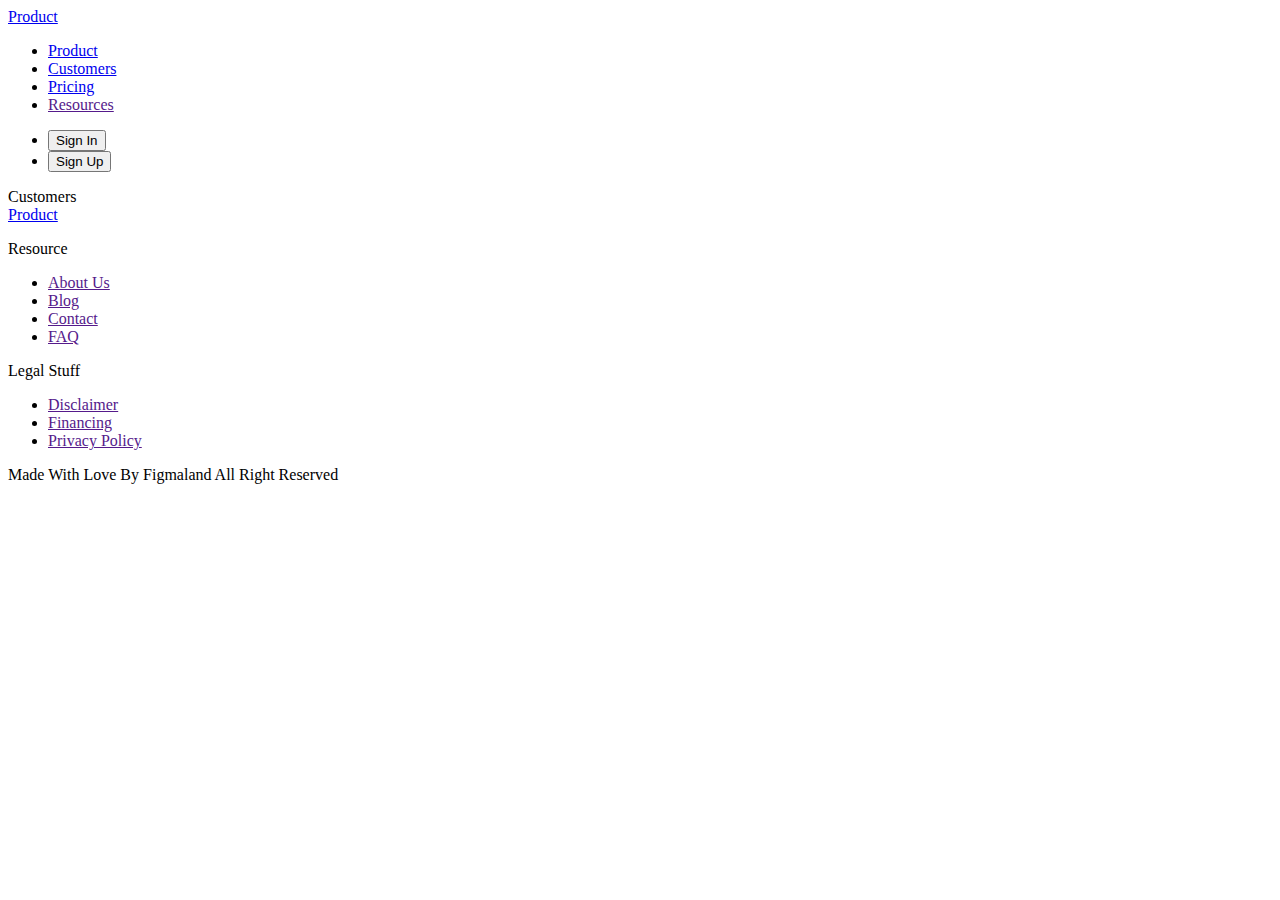
==== customers.html @ 32c2de0b "add footer" ====
<!DOCTYPE html>
<html lang="en">
  <head>
    <meta charset="UTF-8" />
    <meta
      name="viewport"
      content="width=device-width, initial-scale=1.0"
    />
    <title>Business-promotion</title>
  </head>
  <body>
    <header>
      <nav>
        <a href="./index.html">Product</a>
        <ul>
          <li><a href="./index.html">Product</a></li>
          <li><a href="./customers.html">Customers</a></li>
          <li><a href="./pricing.html">Pricing</a></li>
          <li><a href="">Resources</a></li>
        </ul>
      </nav>
      <ul>
        <li><button type="button">Sign In</button></li>
        <li><button type="button">Sign Up</button></li>
      </ul>
    </header>
    <main>Customers</main>
    <footer>
      <a href="./index.html">Product</a>
      <p>Resource</p>
      <ul>
        <li><a href="">About Us</a></li>
        <li><a href="">Blog</a></li>
        <li><a href="">Contact</a></li>
        <li><a href="">FAQ</a></li>
      </ul>
      <p>Legal Stuff</p>
      <ul>
        <li><a href="">Disclaimer</a></li>
        <li><a href="">Financing</a></li>
        <li><a href="">Privacy Policy</a></li>
      </ul>
      <p>Made With Love By Figmaland All Right Reserved</p>
    </footer>
  </body>
</html>
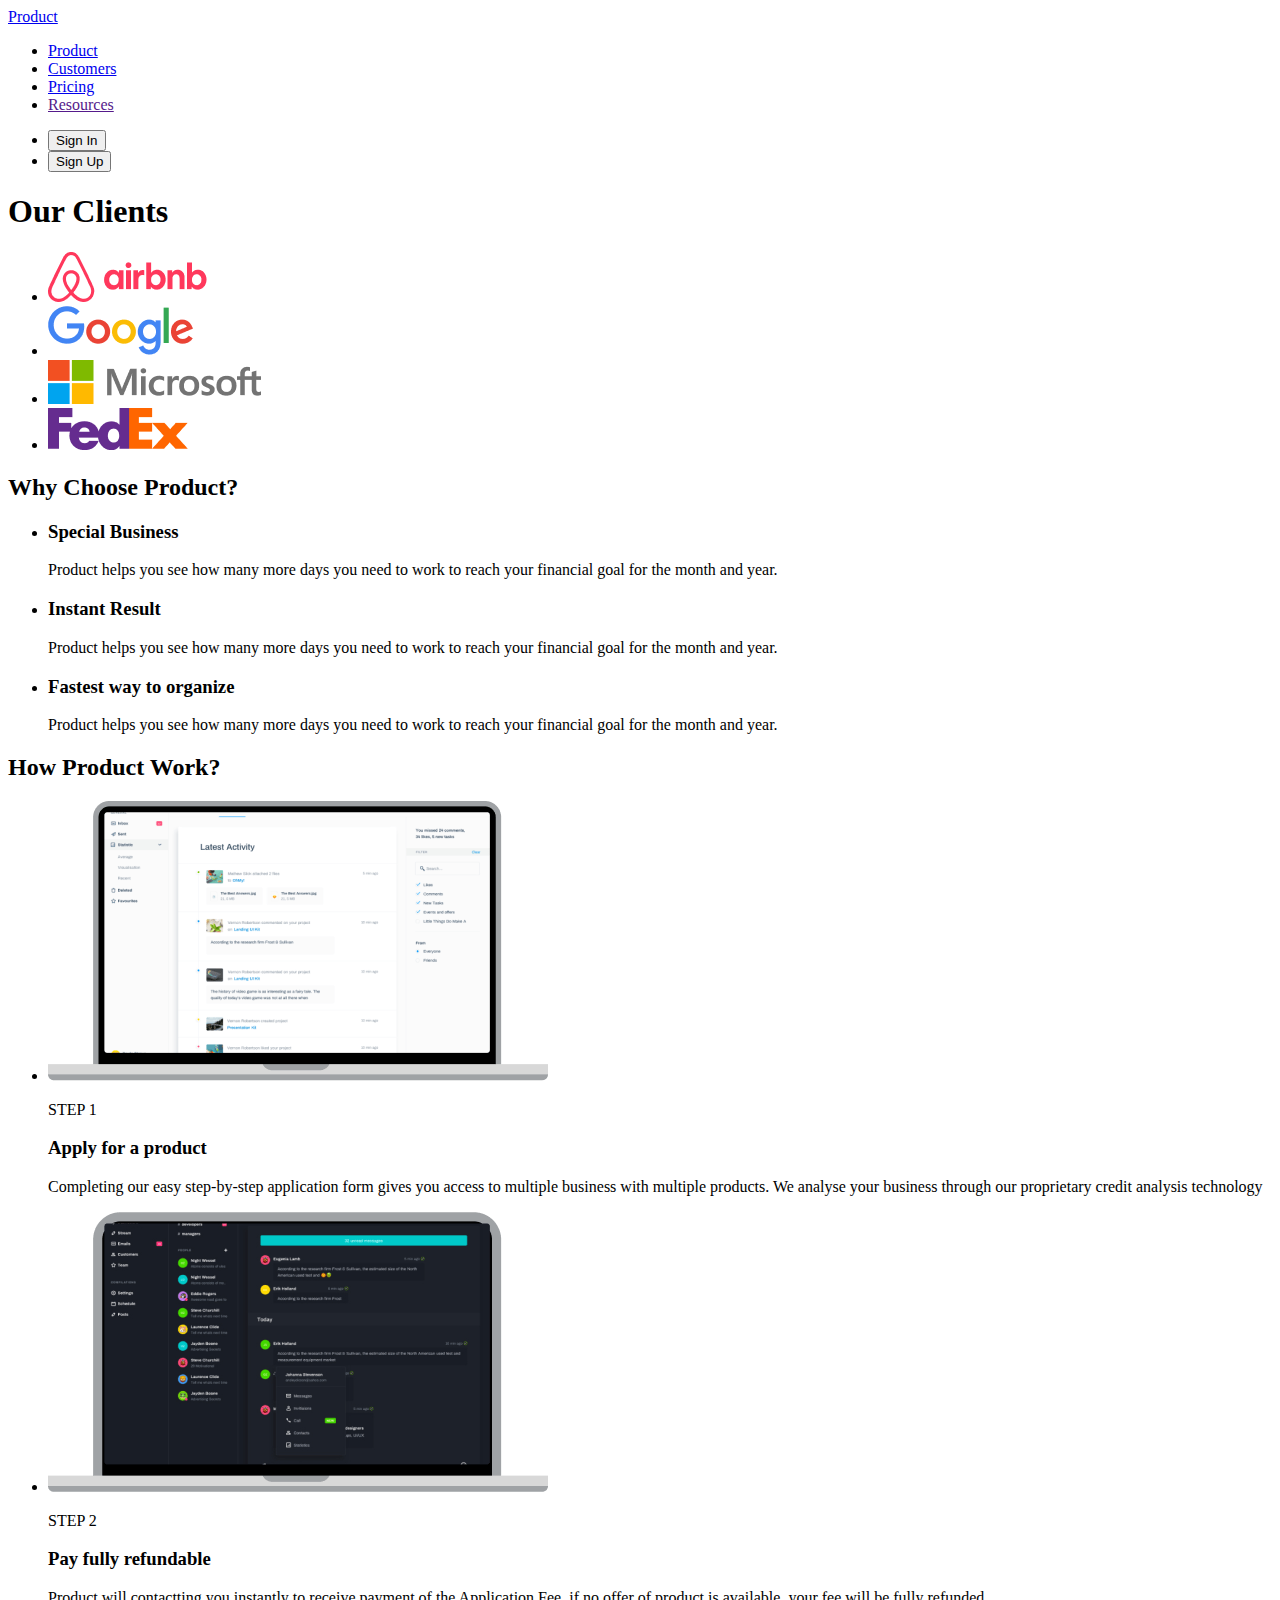
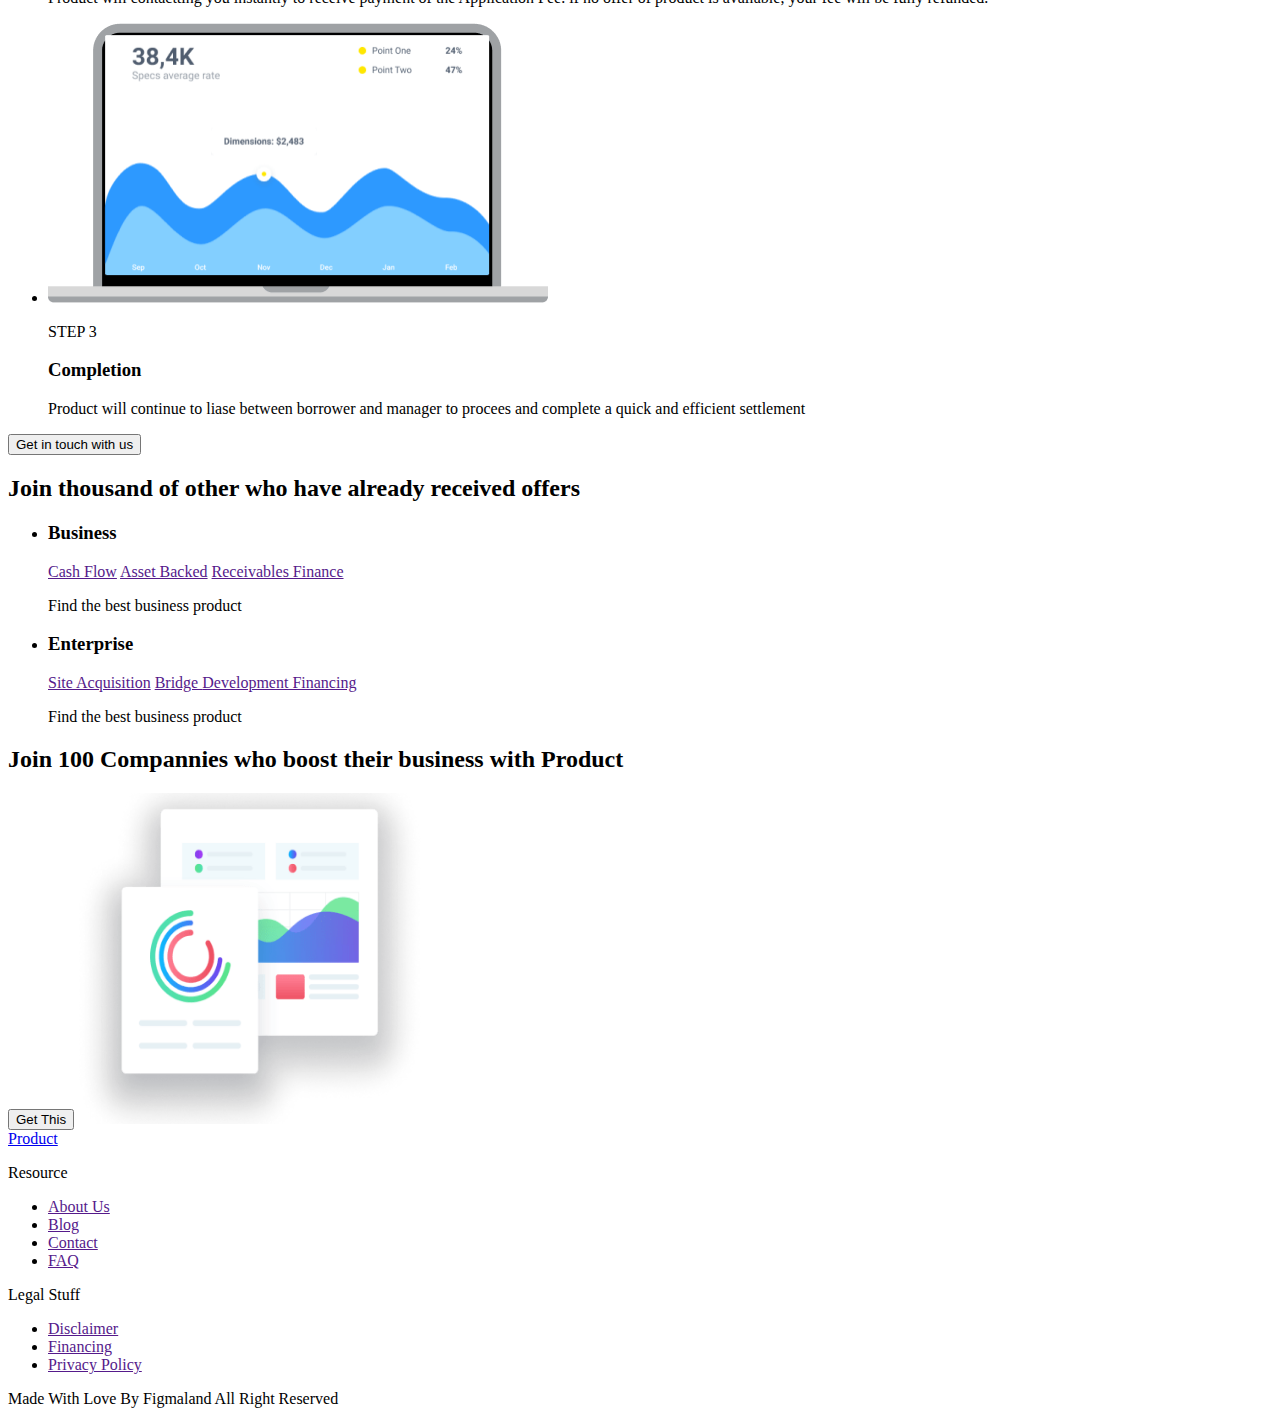
==== commit 5d2cdbf3: "finish html" ====
--- a/customers.html
+++ b/customers.html
@@ -24,7 +24,167 @@
         <li><button type="button">Sign Up</button></li>
       </ul>
     </header>
-    <main>Customers</main>
+    <main>
+      <!-- HERO -->
+      <section>
+        <h1>Our Clients</h1>
+        <ul>
+          <li>
+            <a
+              target="_blank"
+              href="https://www.airbnb.de/"
+              ><img
+                src="./images/customers/airbnb.png"
+                alt="AirBnb logo"
+                width="159"
+                height="50"
+            /></a>
+          </li>
+          <li>
+            <a
+              target="_blank"
+              href="https://www.google.com/"
+              ><img
+                src="./images/customers/google.png"
+                alt="Google logo"
+                width="146"
+                height="50"
+            /></a>
+          </li>
+          <li>
+            <a
+              target="_blank"
+              href="https://www.microsoft.com/"
+              ><img
+                src="./images/customers/microsoft.png"
+                alt="Microsoft logo"
+                width="213"
+                height="44"
+            /></a>
+          </li>
+          <li>
+            <a
+              target="_blank"
+              href="https://www.fedex.com/"
+              ><img
+                src="./images/customers/fedex.png"
+                alt="FedEx logo"
+                width="140"
+                height="42"
+            /></a>
+          </li>
+        </ul>
+      </section>
+      <!-- FEATURES -->
+      <section>
+        <h2>Why Choose Product?</h2>
+        <ul>
+          <li>
+            <h3>Special Business</h3>
+            <p>
+              Product helps you see how many more days you need to work to reach
+              your financial goal for the month and year.
+            </p>
+          </li>
+          <li>
+            <h3>Instant Result</h3>
+            <p>
+              Product helps you see how many more days you need to work to reach
+              your financial goal for the month and year.
+            </p>
+          </li>
+          <li>
+            <h3>Fastest way to organize</h3>
+            <p>
+              Product helps you see how many more days you need to work to reach
+              your financial goal for the month and year.
+            </p>
+          </li>
+        </ul>
+      </section>
+      <!-- HowWork -->
+      <section>
+        <h2>How Product Work?</h2>
+        <ul>
+          <li>
+            <img
+              src="./images/customers/mac1.png"
+              alt="the image shows a monitor with a light screen background"
+              width="500"
+              height="279.57"
+            />
+            <p>STEP 1</p>
+            <h3>Apply for a product</h3>
+            <p>
+              Completing our easy step-by-step application form gives you access
+              to multiple business with multiple products. We analyse your
+              business through our proprietary credit analysis technology
+            </p>
+          </li>
+          <li>
+            <img
+              src="./images/customers/mac2.png"
+              alt="the image shows a monitor with a black screen background"
+              width="500"
+              height="279.57"
+            />
+            <p>STEP 2</p>
+            <h3>Pay fully refundable</h3>
+            <p>
+              Product will contactting you instantly to receive payment of the
+              Application Fee. if no offer of product is available, your fee
+              will be fully refunded.
+            </p>
+          </li>
+          <li>
+            <img
+              src="./images/customers/mac3.png"
+              alt="the picture shows a monitor with a scale"
+              width="500"
+              height="279.57"
+            />
+            <p>STEP 3</p>
+            <h3>Completion</h3>
+            <p>
+              Product will continue to liase between borrower and manager to
+              procees and complete a quick and efficient settlement
+            </p>
+          </li>
+        </ul>
+        <button type="button">Get in touch with us</button>
+      </section>
+      <!-- OFFERS -->
+      <section>
+        <h2>Join thousand of other who have already received offers</h2>
+        <ul>
+          <li>
+            <h3>Business</h3>
+            <a href="">Cash Flow</a>
+            <a href="">Asset Backed</a>
+            <a href="">Receivables Finance</a>
+            <p>Find the best business product</p>
+          </li>
+          <li>
+            <h3>Enterprise</h3>
+            <a href="">Site Acquisition</a>
+            <a href="">Bridge </a>
+            <a href="">Development Financing</a>
+            <p>Find the best business product</p>
+          </li>
+        </ul>
+      </section>
+      <!-- JOIN -->
+      <section>
+        <h2>Join 100 Compannies who boost their business with Product</h2>
+        <button type="button">Get This</button
+        ><img
+          src="./images/join.png"
+          alt="the image shows tables with graphs"
+          width="351"
+          height="331"
+        />
+      </section>
+    </main>
     <footer>
       <a href="./index.html">Product</a>
       <p>Resource</p>
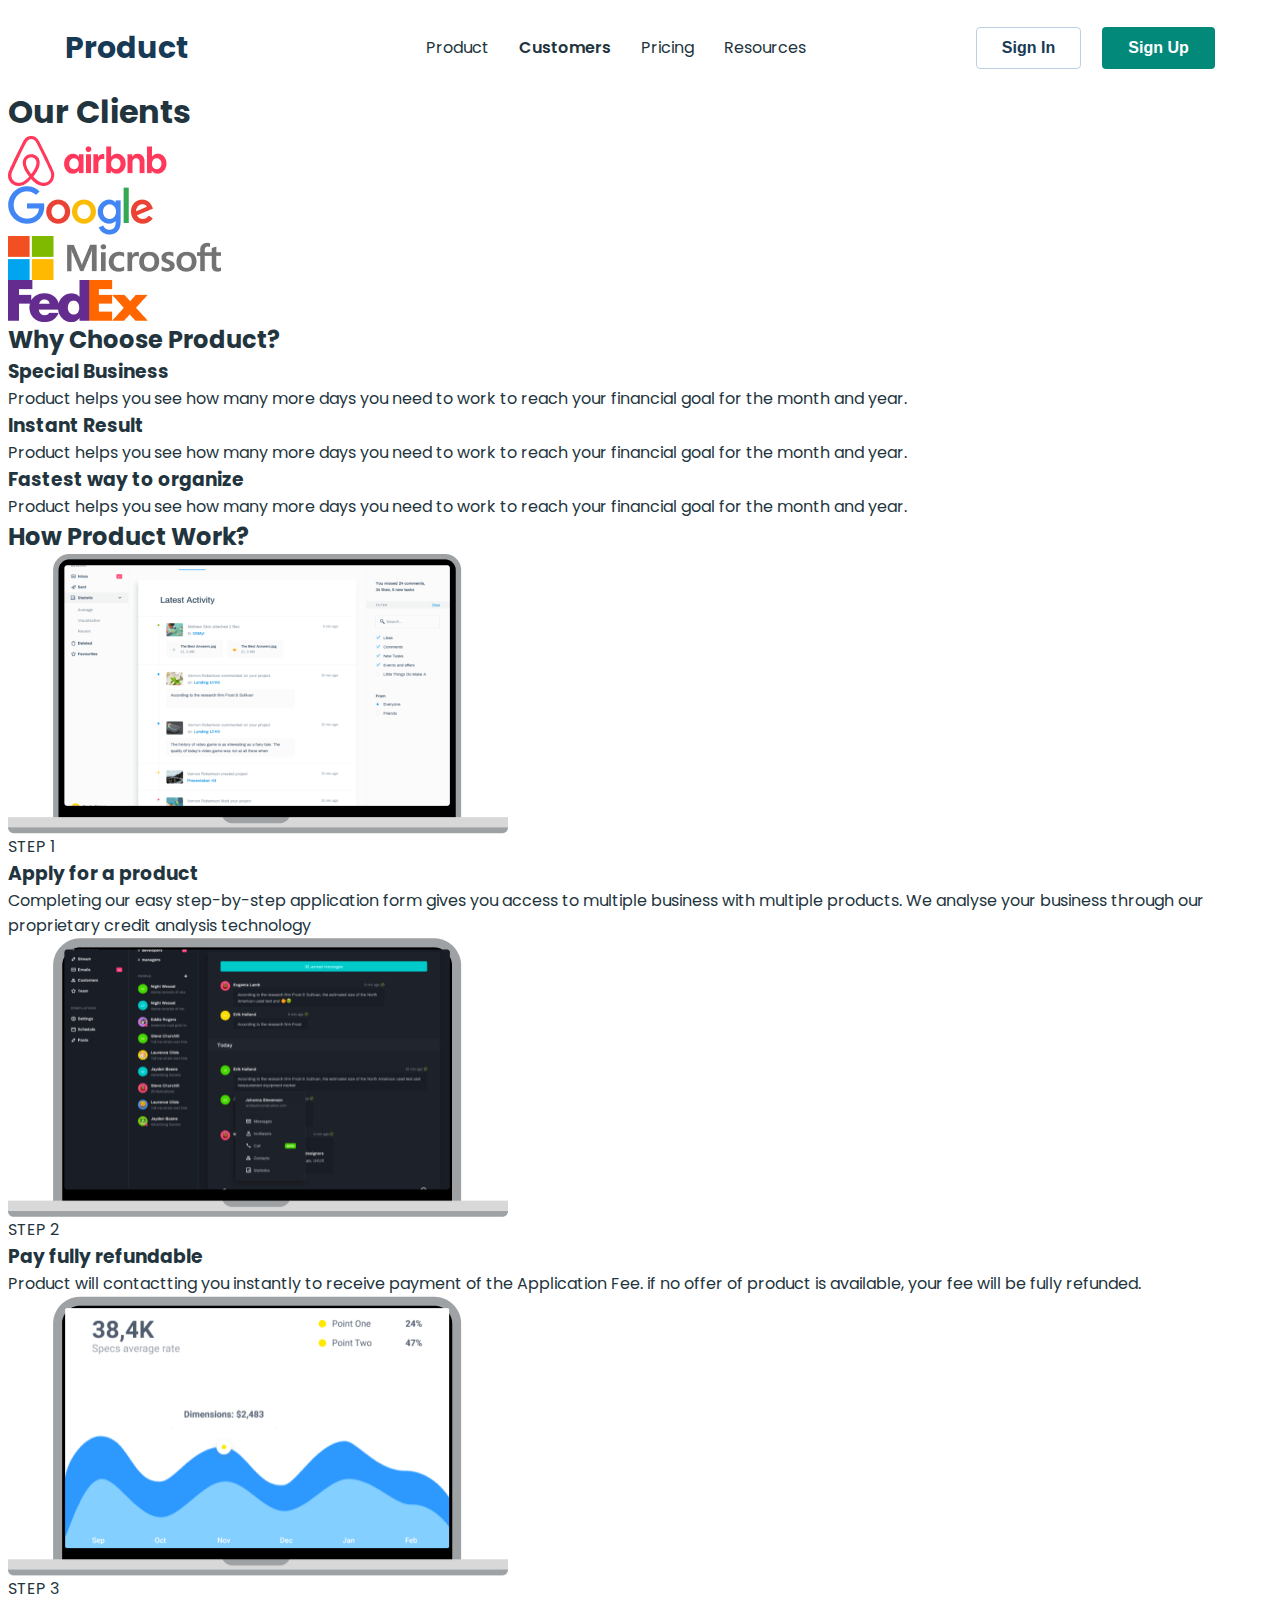
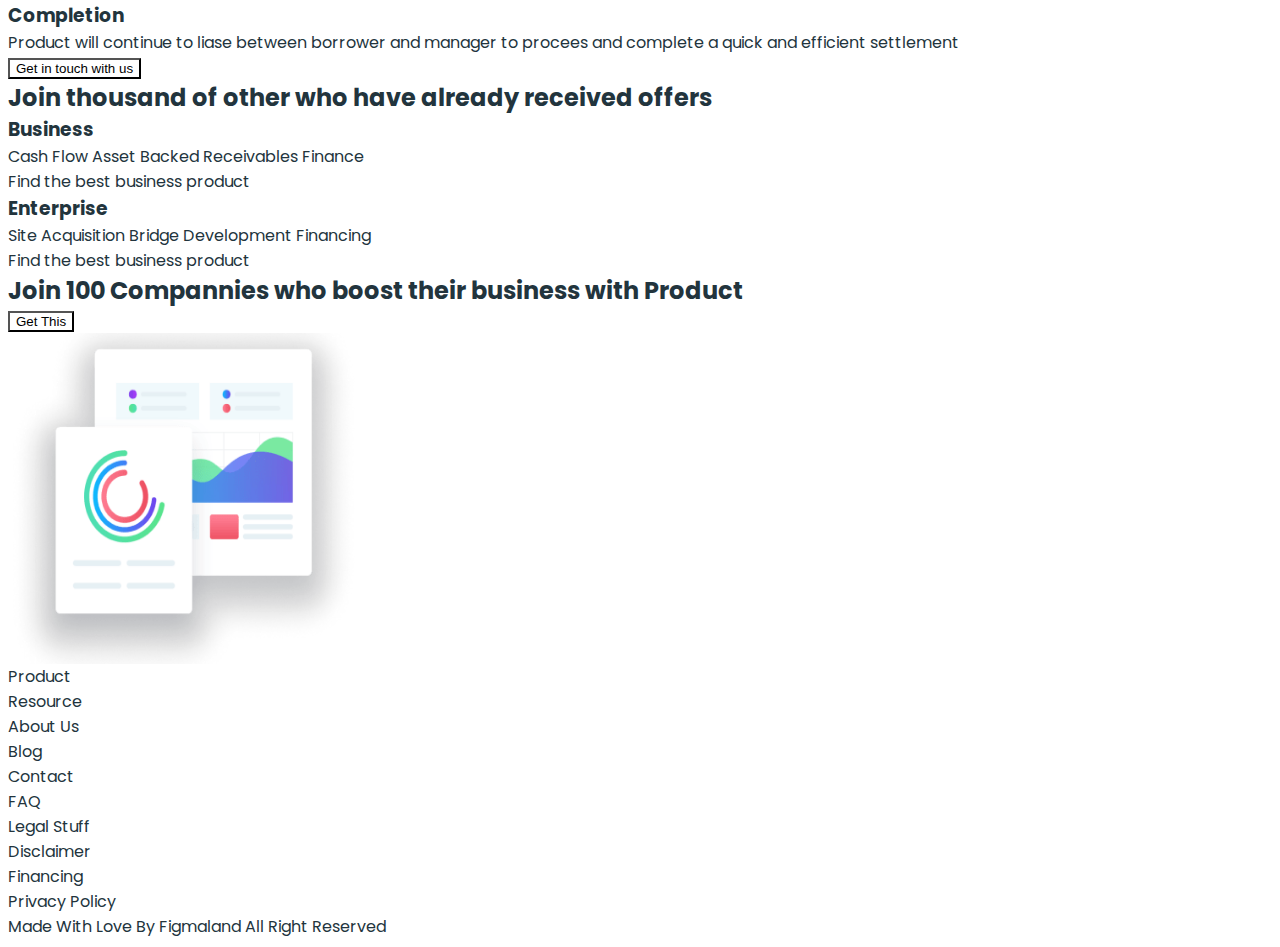
==== commit d0e9559c: "add styles" ====
--- a/customers.html
+++ b/customers.html
@@ -1,206 +1,264 @@
-<!DOCTYPE html>
-<html lang="en">
-  <head>
-    <meta charset="UTF-8" />
-    <meta
-      name="viewport"
-      content="width=device-width, initial-scale=1.0"
-    />
-    <title>Business-promotion</title>
-  </head>
-  <body>
-    <header>
-      <nav>
-        <a href="./index.html">Product</a>
-        <ul>
-          <li><a href="./index.html">Product</a></li>
-          <li><a href="./customers.html">Customers</a></li>
-          <li><a href="./pricing.html">Pricing</a></li>
-          <li><a href="">Resources</a></li>
-        </ul>
-      </nav>
-      <ul>
-        <li><button type="button">Sign In</button></li>
-        <li><button type="button">Sign Up</button></li>
-      </ul>
-    </header>
-    <main>
-      <!-- HERO -->
-      <section>
-        <h1>Our Clients</h1>
-        <ul>
-          <li>
-            <a
-              target="_blank"
-              href="https://www.airbnb.de/"
-              ><img
-                src="./images/customers/airbnb.png"
-                alt="AirBnb logo"
-                width="159"
-                height="50"
-            /></a>
-          </li>
-          <li>
-            <a
-              target="_blank"
-              href="https://www.google.com/"
-              ><img
-                src="./images/customers/google.png"
-                alt="Google logo"
-                width="146"
-                height="50"
-            /></a>
-          </li>
-          <li>
-            <a
-              target="_blank"
-              href="https://www.microsoft.com/"
-              ><img
-                src="./images/customers/microsoft.png"
-                alt="Microsoft logo"
-                width="213"
-                height="44"
-            /></a>
-          </li>
-          <li>
-            <a
-              target="_blank"
-              href="https://www.fedex.com/"
-              ><img
-                src="./images/customers/fedex.png"
-                alt="FedEx logo"
-                width="140"
-                height="42"
-            /></a>
-          </li>
-        </ul>
-      </section>
-      <!-- FEATURES -->
-      <section>
-        <h2>Why Choose Product?</h2>
-        <ul>
-          <li>
-            <h3>Special Business</h3>
-            <p>
-              Product helps you see how many more days you need to work to reach
-              your financial goal for the month and year.
-            </p>
-          </li>
-          <li>
-            <h3>Instant Result</h3>
-            <p>
-              Product helps you see how many more days you need to work to reach
-              your financial goal for the month and year.
-            </p>
-          </li>
-          <li>
-            <h3>Fastest way to organize</h3>
-            <p>
-              Product helps you see how many more days you need to work to reach
-              your financial goal for the month and year.
-            </p>
-          </li>
-        </ul>
-      </section>
-      <!-- HowWork -->
-      <section>
-        <h2>How Product Work?</h2>
-        <ul>
-          <li>
-            <img
-              src="./images/customers/mac1.png"
-              alt="the image shows a monitor with a light screen background"
-              width="500"
-              height="279.57"
-            />
-            <p>STEP 1</p>
-            <h3>Apply for a product</h3>
-            <p>
-              Completing our easy step-by-step application form gives you access
-              to multiple business with multiple products. We analyse your
-              business through our proprietary credit analysis technology
-            </p>
-          </li>
-          <li>
-            <img
-              src="./images/customers/mac2.png"
-              alt="the image shows a monitor with a black screen background"
-              width="500"
-              height="279.57"
-            />
-            <p>STEP 2</p>
-            <h3>Pay fully refundable</h3>
-            <p>
-              Product will contactting you instantly to receive payment of the
-              Application Fee. if no offer of product is available, your fee
-              will be fully refunded.
-            </p>
-          </li>
-          <li>
-            <img
-              src="./images/customers/mac3.png"
-              alt="the picture shows a monitor with a scale"
-              width="500"
-              height="279.57"
-            />
-            <p>STEP 3</p>
-            <h3>Completion</h3>
-            <p>
-              Product will continue to liase between borrower and manager to
-              procees and complete a quick and efficient settlement
-            </p>
-          </li>
-        </ul>
-        <button type="button">Get in touch with us</button>
-      </section>
-      <!-- OFFERS -->
-      <section>
-        <h2>Join thousand of other who have already received offers</h2>
-        <ul>
-          <li>
-            <h3>Business</h3>
-            <a href="">Cash Flow</a>
-            <a href="">Asset Backed</a>
-            <a href="">Receivables Finance</a>
-            <p>Find the best business product</p>
-          </li>
-          <li>
-            <h3>Enterprise</h3>
-            <a href="">Site Acquisition</a>
-            <a href="">Bridge </a>
-            <a href="">Development Financing</a>
-            <p>Find the best business product</p>
-          </li>
-        </ul>
-      </section>
-      <!-- JOIN -->
-      <section>
-        <h2>Join 100 Compannies who boost their business with Product</h2>
-        <button type="button">Get This</button
-        ><img
-          src="./images/join.png"
-          alt="the image shows tables with graphs"
-          width="351"
-          height="331"
-        />
-      </section>
-    </main>
-    <footer>
-      <a href="./index.html">Product</a>
-      <p>Resource</p>
-      <ul>
-        <li><a href="">About Us</a></li>
-        <li><a href="">Blog</a></li>
-        <li><a href="">Contact</a></li>
-        <li><a href="">FAQ</a></li>
-      </ul>
-      <p>Legal Stuff</p>
-      <ul>
-        <li><a href="">Disclaimer</a></li>
-        <li><a href="">Financing</a></li>
-        <li><a href="">Privacy Policy</a></li>
-      </ul>
-      <p>Made With Love By Figmaland All Right Reserved</p>
-    </footer>
-  </body>
-</html>
+<!DOCTYPE html>
+<html lang="en">
+   <head>
+    <meta charset="UTF-8" />
+    <meta
+      name="viewport"
+      content="width=device-width, initial-scale=1.0"
+    />
+    <link
+      rel="preconnect"
+      href="https://fonts.googleapis.com"
+    />
+    <link
+      rel="preconnect"
+      href="https://fonts.gstatic.com"
+      crossorigin
+    />
+    <link
+      href="https://fonts.googleapis.com/css2?family=Inter:wght@500;700&family=Montserrat:wght@400;500;600;700&family=Poppins:wght@400;500;600;700&display=swap"
+      rel="stylesheet"
+    />
+    <link
+      rel="stylesheet"
+      href="https://cdnjs.cloudflare.com/ajax/libs/modern-normalize/3.0.1/modern-normalize.min.css"
+      integrity="sha512-q6WgHqiHlKyOqslT/lgBgodhd03Wp4BEqKeW6nNtlOY4quzyG3VoQKFrieaCeSnuVseNKRGpGeDU3qPmabCANg=="
+      crossorigin="anonymous"
+      referrerpolicy="no-referrer"
+    />
+    <link
+      rel="stylesheet"
+      href="./css/style.css"
+    />
+    <title>Business-promotion</title>
+  </head>
+  <body>
+    <header class="header">
+        <div class="container header-box">
+          <nav class="header-nav">
+              <a
+                class="logo"
+                href="./index.html"
+                >Product</a
+              >
+            <ul class="nav-list">
+              <li>
+                <a
+                  class="nav-link "
+                  href="./index.html"
+                  >Product</a
+                >
+              </li>
+              <li>
+                <a
+                  class="nav-link current"
+                  href="./customers.html"
+                  >Customers</a
+                >
+              </li>
+              <li>
+                <a
+                  class="nav-link"
+                  href="./pricing.html"
+                  >Pricing</a
+                >
+              </li>
+              <li>
+                <a
+                  class="nav-link"
+                  href=""
+                  >Resources</a
+                >
+              </li>
+            </ul>
+          </nav>
+          <ul class="header-list-button">
+            <li ">
+              <button class="header-btn header-sign-in"  type="button">Sign In</button>
+            </li>
+            <li >
+              <button class="header-btn header-sign-up"  type="button">Sign Up</button>
+            </li>
+          </ul>
+        </div>
+    </header>
+    <main>
+      <!-- HERO -->
+      <section>
+        <h1>Our Clients</h1>
+        <ul>
+          <li>
+            <a
+              target="_blank"
+              href="https://www.airbnb.de/"
+              ><img
+                src="./images/customers/airbnb.png"
+                alt="AirBnb logo"
+                width="159"
+                height="50"
+            /></a>
+          </li>
+          <li>
+            <a
+              target="_blank"
+              href="https://www.google.com/"
+              ><img
+                src="./images/customers/google.png"
+                alt="Google logo"
+                width="146"
+                height="50"
+            /></a>
+          </li>
+          <li>
+            <a
+              target="_blank"
+              href="https://www.microsoft.com/"
+              ><img
+                src="./images/customers/microsoft.png"
+                alt="Microsoft logo"
+                width="213"
+                height="44"
+            /></a>
+          </li>
+          <li>
+            <a
+              target="_blank"
+              href="https://www.fedex.com/"
+              ><img
+                src="./images/customers/fedex.png"
+                alt="FedEx logo"
+                width="140"
+                height="42"
+            /></a>
+          </li>
+        </ul>
+      </section>
+      <!-- FEATURES -->
+      <section>
+        <h2>Why Choose Product?</h2>
+        <ul>
+          <li>
+            <h3>Special Business</h3>
+            <p>
+              Product helps you see how many more days you need to work to reach
+              your financial goal for the month and year.
+            </p>
+          </li>
+          <li>
+            <h3>Instant Result</h3>
+            <p>
+              Product helps you see how many more days you need to work to reach
+              your financial goal for the month and year.
+            </p>
+          </li>
+          <li>
+            <h3>Fastest way to organize</h3>
+            <p>
+              Product helps you see how many more days you need to work to reach
+              your financial goal for the month and year.
+            </p>
+          </li>
+        </ul>
+      </section>
+      <!-- HowWork -->
+      <section>
+        <h2>How Product Work?</h2>
+        <ul>
+          <li>
+            <img
+              src="./images/customers/mac1.png"
+              alt="the image shows a monitor with a light screen background"
+              width="500"
+              height="279.57"
+            />
+            <p>STEP 1</p>
+            <h3>Apply for a product</h3>
+            <p>
+              Completing our easy step-by-step application form gives you access
+              to multiple business with multiple products. We analyse your
+              business through our proprietary credit analysis technology
+            </p>
+          </li>
+          <li>
+            <img
+              src="./images/customers/mac2.png"
+              alt="the image shows a monitor with a black screen background"
+              width="500"
+              height="279.57"
+            />
+            <p>STEP 2</p>
+            <h3>Pay fully refundable</h3>
+            <p>
+              Product will contactting you instantly to receive payment of the
+              Application Fee. if no offer of product is available, your fee
+              will be fully refunded.
+            </p>
+          </li>
+          <li>
+            <img
+              src="./images/customers/mac3.png"
+              alt="the picture shows a monitor with a scale"
+              width="500"
+              height="279.57"
+            />
+            <p>STEP 3</p>
+            <h3>Completion</h3>
+            <p>
+              Product will continue to liase between borrower and manager to
+              procees and complete a quick and efficient settlement
+            </p>
+          </li>
+        </ul>
+        <button type="button">Get in touch with us</button>
+      </section>
+      <!-- OFFERS -->
+      <section>
+        <h2>Join thousand of other who have already received offers</h2>
+        <ul>
+          <li>
+            <h3>Business</h3>
+            <a href="">Cash Flow</a>
+            <a href="">Asset Backed</a>
+            <a href="">Receivables Finance</a>
+            <p>Find the best business product</p>
+          </li>
+          <li>
+            <h3>Enterprise</h3>
+            <a href="">Site Acquisition</a>
+            <a href="">Bridge </a>
+            <a href="">Development Financing</a>
+            <p>Find the best business product</p>
+          </li>
+        </ul>
+      </section>
+      <!-- JOIN -->
+      <section>
+        <h2>Join 100 Compannies who boost their business with Product</h2>
+        <button type="button">Get This</button
+        ><img
+          src="./images/join.png"
+          alt="the image shows tables with graphs"
+          width="351"
+          height="331"
+        />
+      </section>
+    </main>
+    <footer>
+      <a href="./index.html">Product</a>
+      <p>Resource</p>
+      <ul>
+        <li><a href="">About Us</a></li>
+        <li><a href="">Blog</a></li>
+        <li><a href="">Contact</a></li>
+        <li><a href="">FAQ</a></li>
+      </ul>
+      <p>Legal Stuff</p>
+      <ul>
+        <li><a href="">Disclaimer</a></li>
+        <li><a href="">Financing</a></li>
+        <li><a href="">Privacy Policy</a></li>
+      </ul>
+      <p>Made With Love By Figmaland All Right Reserved</p>
+    </footer>
+  </body>
+</html>
--- a/css/style.css
+++ b/css/style.css
@@ -0,0 +1,196 @@
+body {
+  font-family: 'Poppins', sans-serif;
+  color: #22343d;
+}
+
+ul,
+ol {
+  margin: 0;
+  padding: 0;
+  list-style: none;
+}
+a {
+  text-decoration: none;
+  color: inherit;
+}
+h1,
+h2,
+h3,
+h4,
+h5,
+h6,
+p {
+  margin: 0;
+}
+
+button {
+  background-color: transparent;
+  cursor: pointer;
+}
+
+img {
+  display: block;
+}
+
+.container {
+  width: 1150px;
+  padding: 0 20px;
+  margin: 0 auto;
+}
+
+/* ---------Header------------------ */
+.header {
+}
+
+.header-box {
+  display: flex;
+
+  align-items: center;
+}
+.header-nav {
+  display: flex;
+  align-items: center;
+}
+.logo {
+  font-weight: 700;
+  font-size: 30px;
+  line-height: 0.93;
+  color: #173a56;
+  margin-right: 237px;
+}
+.nav-list {
+  display: flex;
+  gap: 30px;
+}
+.nav-link {
+  line-height: 1.75;
+  padding: 26px 0;
+  display: block;
+}
+.current {
+  font-weight: 600;
+}
+.header-list-button {
+  display: flex;
+  gap: 21px;
+  margin-left: auto;
+}
+.header-btn {
+  font-weight: 600;
+  font-size: 16px;
+}
+
+.header-sign-in {
+  min-width: 105px;
+  height: 42px;
+  border: 1px solid #bcd0e5;
+  border-radius: 4px;
+  color: #173a56;
+}
+
+.header-sign-up {
+  border-radius: 4px;
+  min-width: 113px;
+  height: 42px;
+  color: #fff;
+  background-color: #02897a;
+  border: none;
+}
+
+/* --------Hero-------------- */
+
+.hero {
+  padding-top: 25px;
+  padding-bottom: 50px;
+}
+
+.hero-container {
+  display: flex;
+  align-items: center;
+  justify-content: space-between;
+}
+
+.hero-text-container {
+  width: 465px;
+}
+.container {
+}
+.hero-title {
+  font-size: 40px;
+  line-height: 1.5;
+  margin-bottom: 18px;
+}
+.hero-text {
+  font-size: 18px;
+  line-height: 1.56;
+  margin-bottom: 45px;
+}
+.hero-list {
+  display: flex;
+  gap: 30px;
+  align-items: center;
+}
+
+.hero-btn-start {
+  font-weight: 700;
+  color: #fff;
+  border-radius: 4px;
+  min-width: 178px;
+  height: 53px;
+  background-color: #02897a;
+  border: none;
+}
+
+.hero-btn-watch {
+  font-weight: 600;
+  min-width: 164px;
+  height: 23px;
+  text-decoration: underline;
+  text-decoration-skip-ink: none;
+  color: #02897a;
+  border: none;
+}
+.hero-img {
+}
+
+/* -------Product--------- */
+.product {
+  padding: 50px 0;
+}
+.container {
+}
+.product-title {
+  width: 535px;
+  font-size: 32px;
+  text-align: center;
+  margin: 0 auto 50px;
+}
+.product-list {
+  display: flex;
+  gap: 30px;
+  margin-bottom: 50px;
+}
+.product-item {
+  width: calc((100% - 90px) / 4);
+}
+.product-item: {
+}
+.product-subtitle {
+  font-weight: 600;
+  font-size: 22px;
+  margin-bottom: 13px;
+}
+.product-text {
+  line-height: 1.65;
+}
+.product-btn {
+  min-width: 175px;
+  height: 53px;
+  border-radius: 4px;
+  background-color: #02897a;
+  font-weight: 700;
+  color: #fff;
+  border: none;
+  display: block;
+  margin: 0 auto;
+}
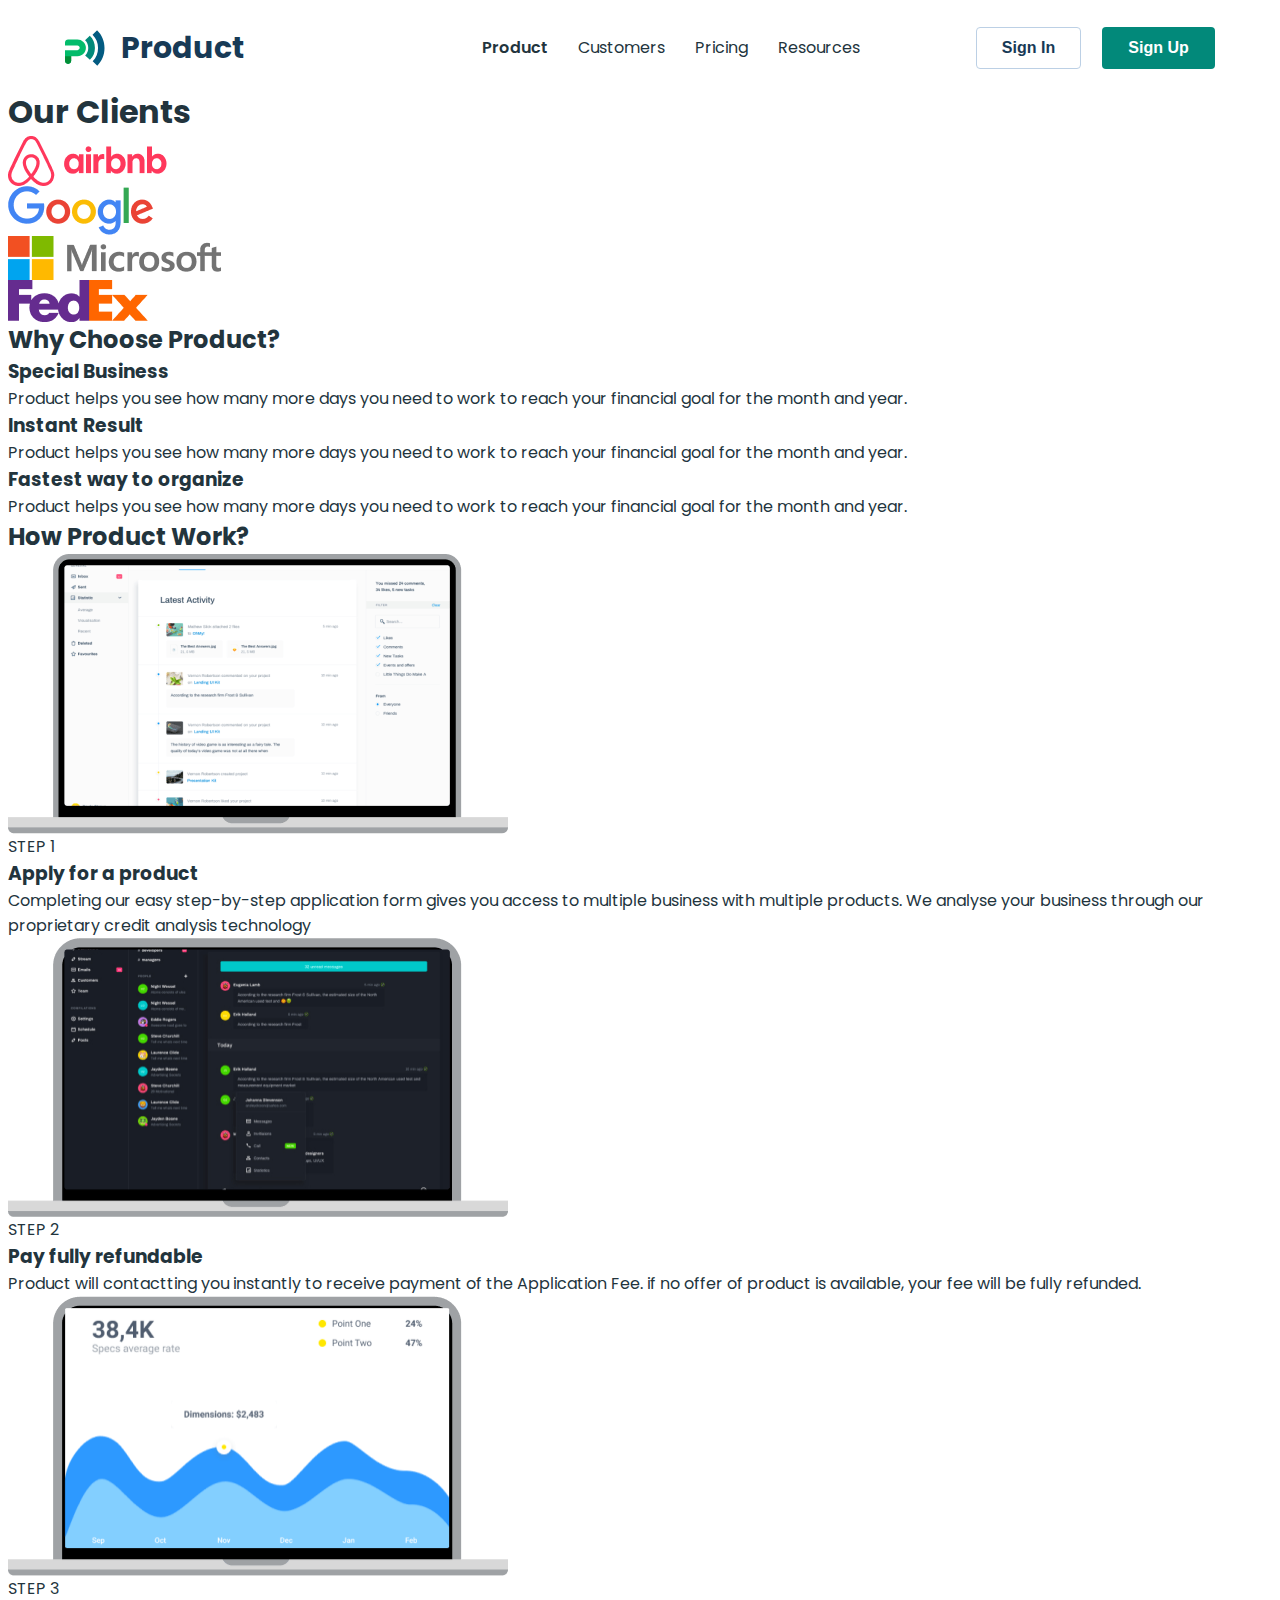
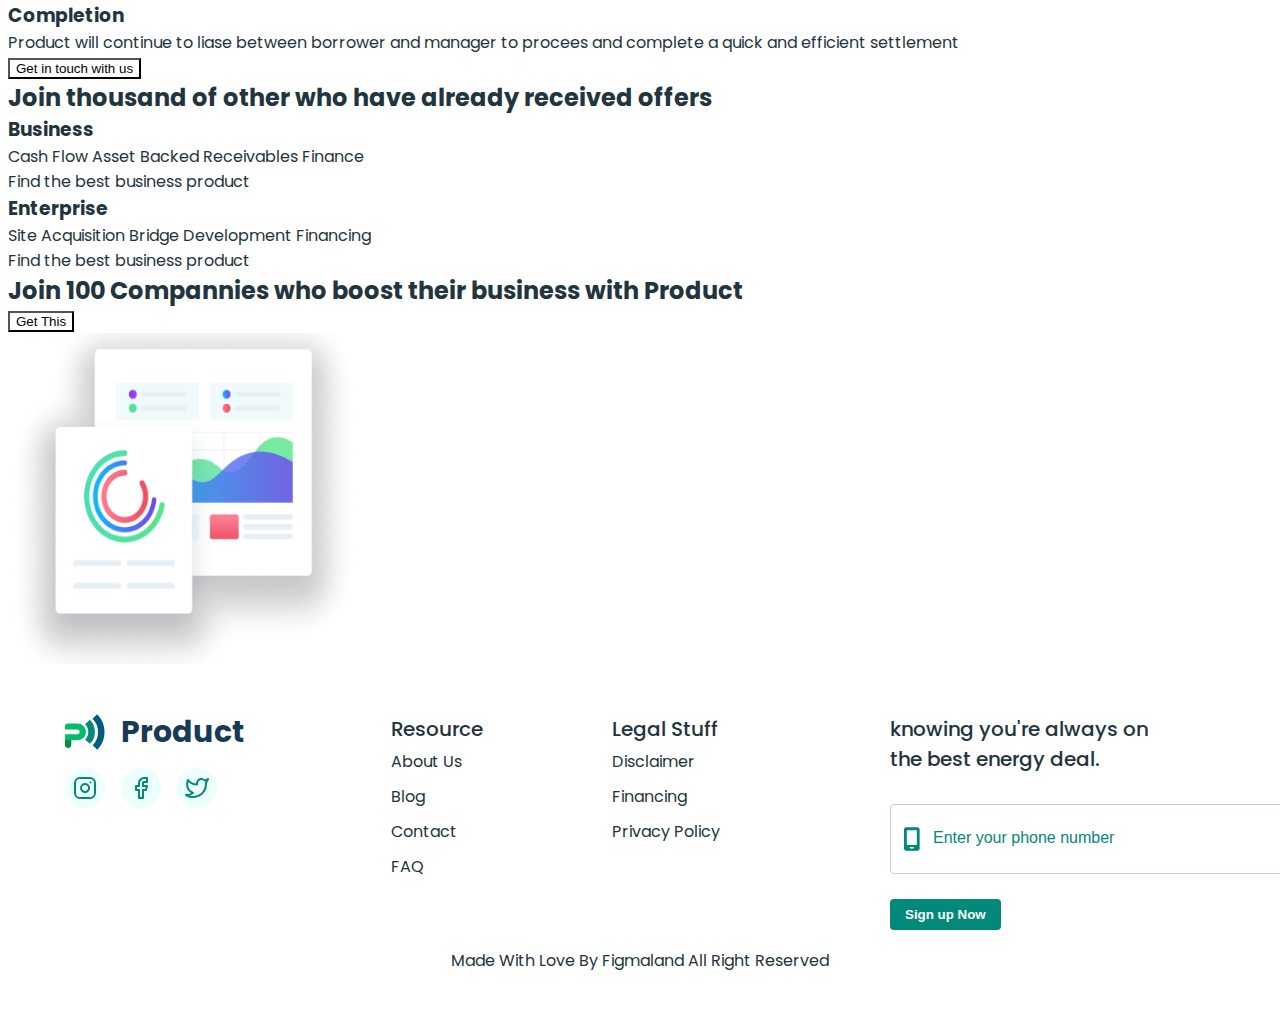
==== commit af31965f: "modul4-5" ====
--- a/customers.html
+++ b/customers.html
@@ -39,19 +39,21 @@
               <a
                 class="logo"
                 href="./index.html"
-                >Product</a
+                ><svg class="header-logo-svg" width="40" height="36">
+                <use href="./images/symbol-defs.svg#icon-logo"></use>
+              </svg>Product</a
               >
             <ul class="nav-list">
               <li>
                 <a
-                  class="nav-link "
+                  class="nav-link current"
                   href="./index.html"
                   >Product</a
                 >
               </li>
               <li>
                 <a
-                  class="nav-link current"
+                  class="nav-link"
                   href="./customers.html"
                   >Customers</a
                 >
@@ -243,22 +245,77 @@
         />
       </section>
     </main>
-    <footer>
-      <a href="./index.html">Product</a>
-      <p>Resource</p>
-      <ul>
-        <li><a href="">About Us</a></li>
-        <li><a href="">Blog</a></li>
-        <li><a href="">Contact</a></li>
-        <li><a href="">FAQ</a></li>
-      </ul>
-      <p>Legal Stuff</p>
-      <ul>
-        <li><a href="">Disclaimer</a></li>
-        <li><a href="">Financing</a></li>
-        <li><a href="">Privacy Policy</a></li>
-      </ul>
-      <p>Made With Love By Figmaland All Right Reserved</p>
+     <footer class="footer">
+      <div class="container">
+        <div class="container-footer">
+          <div class="footer-logo-soc-wrap">
+            <a
+                    class="logo logo-footer"
+                    href="./index.html"
+                    ><svg class="header-logo-svg" width="40" height="36">
+                    <use href="./images/symbol-defs.svg#icon-logo"></use>
+                  </svg>Product</a
+                  >
+                    <ul class="footer-soc-list">
+                      <li class="footer-soc-item">
+                          <a href="" class="footer-soc-link">
+                            <svg class="footer-soc-icon" width="24" height="24">
+                              <use href="./images/symbol-defs.svg#icon-instagram"></use>
+                            </svg>
+                          </a>
+                        
+                      </li>
+                      <li class="footer-soc-item">
+                          <a href="" class="footer-soc-link">
+                            <svg class="footer-soc-icon" width="24" height="24">
+                              <use href="./images/symbol-defs.svg#icon-facebook"></use>
+                            </svg>
+                          </a>
+                        
+                      </li>
+                      <li class="footer-soc-item">
+                          <a href="" class="footer-soc-link">
+                            <svg class="footer-soc-icon" width="24" height="24">
+                              <use href="./images/symbol-defs.svg#icon-twitter"></use>
+                            </svg>
+                          </a>
+                        
+                      </li>
+                    </ul>
+          </div>
+          <div class="footer-resource-wrap">
+            <p class="footer-text">Resource</p>
+            <ul class="footer-list">
+              <li class="footer-item"><a class="footer-link" href="">About Us</a></li>
+              <li class="footer-item"><a class="footer-link" href="">Blog</a></li>
+              <li class="footer-item"><a class="footer-link" href="">Contact</a></li>
+              <li class="footer-item"><a class="footer-link" href="">FAQ</a></li>
+            </ul>
+          </div>
+          <div class="footer-stuff-wrap">
+            <p class="footer-text">Legal Stuff</p>
+            <ul class="footer-list">
+              <li class="footer-item"><a class="footer-link" href="">Disclaimer</a></li>
+              <li class="footer-item"><a class="footer-link" href="">Financing</a></li>
+              <li class="footer-item"><a class="footer-link" href="">Privacy Policy</a></li>
+            </ul>
+          </div>
+          <div class="footer-form-wrap">
+            <p class="footer-text-form">knowing you're always on the best energy deal. 
+            </p>
+            <form class="footer-form">
+              <div class="footer-imput-svg">
+                <svg class="footer-icon" width="18"
+            height="28">
+                  <use href="./images/symbol-defs.svg#icon-mobile-screen"></use>
+                </svg>
+                <input class="footer-input" type="tel" name="user-tel" placeholder="Enter your phone number">
+              </div>
+            <button class="footer-btn" type="submit">Sign up Now</button></form>
+          </div>
+        </div>
+        <p class="footer-text-bottom">Made With Love By Figmaland All Right Reserved</p>
+      </div>
     </footer>
   </body>
 </html>
--- a/css/style.css
+++ b/css/style.css
@@ -51,12 +51,16 @@
   display: flex;
   align-items: center;
 }
+
 .logo {
   font-weight: 700;
   font-size: 30px;
   line-height: 0.93;
   color: #173a56;
   margin-right: 237px;
+  display: flex;
+  align-items: center;
+  gap: 16px;
 }
 .nav-list {
   display: flex;
@@ -107,18 +111,21 @@
 .hero-container {
   display: flex;
   align-items: center;
-  justify-content: space-between;
+  gap: 35px;
 }
 
 .hero-text-container {
   width: 465px;
 }
-.container {
-}
+
+.hero-container-img {
+}
+
 .hero-title {
   font-size: 40px;
   line-height: 1.5;
   margin-bottom: 18px;
+  margin-top: 112px;
 }
 .hero-text {
   font-size: 18px;
@@ -141,6 +148,16 @@
   border: none;
 }
 
+.hero-btn-start:hover,
+.hero-btn-start:focus {
+  background-color: #046b5f;
+}
+
+.hero-btn-img {
+}
+.hero-btn-svg {
+  fill: #02897a;
+}
 .hero-btn-watch {
   font-weight: 600;
   min-width: 164px;
@@ -149,13 +166,27 @@
   text-decoration-skip-ink: none;
   color: #02897a;
   border: none;
-}
+  display: flex;
+  align-items: center;
+  gap: 9px;
+}
+
+.hero-btn-watch:hover,
+.hero-btn-watch:focus {
+  color: #046b5f;
+}
+
+.hero-btn-watch:hover > .hero-btn-svg,
+.hero-btn-watch:focus > .hero-btn-svg {
+  fill: currentColor;
+}
+
 .hero-img {
 }
 
 /* -------Product--------- */
 .product {
-  padding: 50px 0;
+  padding-top: 50px;
 }
 .container {
 }
@@ -173,7 +204,35 @@
 .product-item {
   width: calc((100% - 90px) / 4);
 }
-.product-item: {
+
+.product-item {
+}
+
+.product-img {
+  width: 54px;
+  height: 54px;
+  border-radius: 19px;
+  background-color: #02897a;
+  margin-bottom: 26px;
+  display: flex;
+  align-items: center;
+  justify-content: center;
+}
+
+.product-item .second {
+  background-color: #4d8dff;
+}
+
+.product-item .third {
+  background-color: #740a76;
+}
+
+.product-item .fourth {
+  background-color: #f03e3d;
+}
+
+.product-svg {
+  fill: #fff;
 }
 .product-subtitle {
   font-weight: 600;
@@ -194,3 +253,265 @@
   display: block;
   margin: 0 auto;
 }
+
+/* ------Managment------- */
+.managment {
+  padding-top: 50px;
+  padding-bottom: 50px;
+  gap: 84px;
+}
+
+.managment-container {
+  display: flex;
+  justify-content: space-between;
+  align-items: center;
+}
+.managment-text-wrap {
+  max-width: 486px;
+}
+.managment-title {
+  font-size: 32px;
+  margin-bottom: 25px;
+  display: flex;
+  flex-direction: column;
+  gap: 8px;
+}
+
+.managment-title span {
+  font-size: 16px;
+}
+.managment-title-text {
+  line-height: 1.7;
+  margin-bottom: 30px;
+}
+
+.managment-list {
+  display: flex;
+  flex-direction: column;
+  gap: 25px;
+}
+
+/* .management-item:not(:last-child) {
+  margin-bottom: 25px;
+} */
+.managment-subtitle {
+  margin-bottom: 12px;
+  font-weight: 600;
+  line-height: 1.625;
+}
+
+.managment-text {
+  line-height: 1.7;
+}
+.management-img {
+}
+
+/* -----Process-------- */
+.process {
+  padding-top: 75px;
+  padding-bottom: 50px;
+}
+
+.process-container {
+  padding-left: 95px;
+  padding-right: 95px;
+}
+
+.process-title {
+  font-size: 32px;
+  text-align: center;
+  margin-bottom: 25px;
+}
+
+.process-text {
+  font-weight: 500;
+  line-height: 1.62;
+  text-align: center;
+  width: 542px;
+  margin: 0 auto;
+  margin-bottom: 40px;
+}
+
+.process-list {
+  display: flex;
+  gap: 100px;
+  flex-wrap: wrap;
+  gap: 25px 91px;
+  margin-bottom: 50px;
+}
+
+.process-item {
+  display: flex;
+  align-items: center;
+  width: calc((100% - 91px) / 2);
+  gap: 20px;
+}
+.process-img {
+}
+
+.process-list-text {
+  font-weight: 500;
+  color: #2f281e;
+  display: flex;
+  padding: 13px 20px;
+  border-radius: 30px;
+  fill: #fff;
+  box-shadow: 2px 2px 10px 0 rgba(23, 58, 86, 0.15);
+}
+
+.process-btn {
+  display: block;
+  margin-left: auto;
+  margin-right: auto;
+  width: 216px;
+  height: 53px;
+  font-weight: 700;
+  font-size: 16px;
+  color: #fff;
+  background: #02897a;
+  border: none;
+  border-radius: 4px;
+  transition: background-color 300ms, color 300ms, outline 300ms;
+}
+
+.process-btn:hover,
+.process-btn:focus {
+  background-color: #fff;
+  color: #02897a;
+  outline: 2px solid #02897a;
+}
+
+/* -------Footer------ */
+.footer {
+  padding-top: 50px;
+  padding-bottom: 40px;
+}
+.container-footer {
+  display: flex;
+  margin-bottom: 16px;
+}
+
+.container-footer .logo {
+  margin-right: 0;
+  margin-bottom: 18px;
+}
+
+.footer-soc-list {
+  display: flex;
+  gap: 16px;
+}
+
+.footer-soc-item {
+  width: 40px;
+  height: 40px;
+}
+
+.footer-soc-link {
+  width: 100%;
+  height: 100%;
+  border-radius: 100%;
+  background-color: #edfffc;
+  display: flex;
+  justify-content: center;
+  align-items: center;
+  transition: background-color 300ms;
+}
+
+.footer-soc-link:hover,
+.footer-soc-link:focus {
+  background-color: #96ded2;
+}
+
+.footer-logo-soc-wrap {
+  margin-right: 146px;
+}
+
+.footer-resource-wrap {
+  margin-right: 129px;
+}
+
+.footer-stuff-wrap {
+}
+.footer-text {
+  font-weight: 500;
+  font-size: 20px;
+  line-height: 1.5;
+}
+
+.footer-link {
+  line-height: 2.19;
+  transition: color 300ms;
+}
+
+.footer-link:hover,
+.footer-link:focus {
+  color: #038273;
+}
+
+.footer-form-wrap {
+  margin-left: auto;
+  max-width: 325px;
+}
+.footer-text-form {
+  width: 280px;
+  font-weight: 500;
+  font-size: 20px;
+  line-height: 1.5;
+  margin-bottom: 30px;
+}
+
+.footer-form {
+}
+
+.footer-input {
+  width: 325px;
+  height: 48px;
+  border: 1px solid #bcd0e5;
+  border-radius: 4px;
+  background-color: transparent;
+  outline: transparent;
+  padding: 10px 42px;
+  margin-bottom: 25px;
+  display: flex;
+}
+
+.footer-imput-svg {
+  position: relative;
+}
+
+.footer-icon {
+  position: absolute;
+  left: 13px;
+  top: 50%;
+  fill: #02897a;
+  transform: translateY(-50%);
+}
+
+.footer-input::placeholder {
+  font-size: 16px;
+  line-height: 1.75;
+  color: #02897a;
+}
+.footer-btn {
+  padding: 8px 15px;
+  display: flex;
+  font-weight: 700;
+  color: #fff;
+  background-color: #02897a;
+  border-radius: 4px;
+  border: none;
+
+  transition: background-color 300ms, color 300ms, outline 300ms;
+}
+
+.footer-btn:hover,
+.footer-btn:focus {
+  background-color: #fff;
+  color: #02897a;
+  outline: 2px solid #02897a;
+}
+
+.footer-text-bottom {
+  text-align: center;
+  line-height: 1.88;
+}
